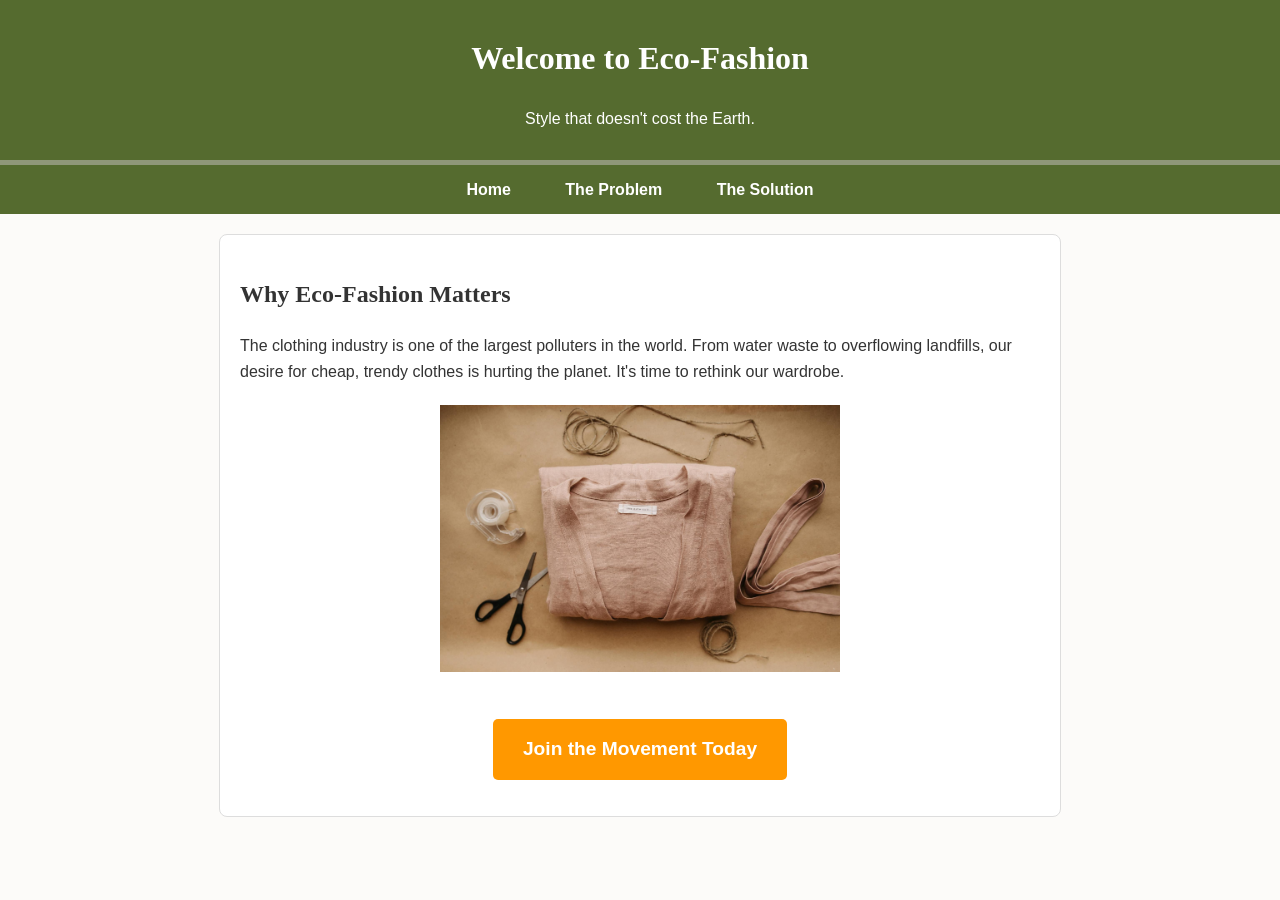
==== index.html @ e0d64953 "Initial Eco-Fashion website" ====
<!doctype html PUBLIC "-//W3C//DTD XHTML 1.0 Strict//EN" 
"http://www.w3.org/TR/xhtml1/DTD/xhtml1-strict.dtd">

<!-- defines the document as xhtml 1.0 strict for standards compliance -->

<html xmlns="http://www.w3.org/1999/xhtml" xml:lang="en" lang="en">

<head>
    <!-- sets character encoding so text displays correctly -->
    <meta http-equiv="Content-Type" content="text/html; charset=utf-8" />

    <!-- page title shown in browser tab -->
    <title>Eco-Fashion | Home</title>

    <!-- connects this page to the external stylesheet for design and layout -->
    <link rel="stylesheet" type="text/css" href="style.css" />
</head>

<body>

    <!-- main header section containing website name and tagline -->
    <div id="header">
        <h1>Welcome to Eco-Fashion</h1>
        <p>Style that doesn't cost the Earth.</p>
    </div>

    <!-- navigation bar that allows users to move between pages -->
    <div id="navbar">
        <a href="index.html">Home</a> <!-- links back to this page -->
        <a href="problem.html">The Problem</a> <!-- links to problem.html -->
        <a href="solution.html">The Solution</a> <!-- links to solution.html -->
    </div>

    <!-- main content section of the homepage -->
    <div class="content-block">
        <h2>Why Eco-Fashion Matters</h2>

        <!-- explains the environmental issue in simple terms -->
        <p>
            The clothing industry is one of the largest polluters in the world.
            From water waste to overflowing landfills, our desire for cheap,
            trendy clothes is hurting the planet. It's time to rethink our wardrobe.
        </p>
        
        <!-- image container used for styling and positioning -->
        <div class="image-container">
            <!-- image related to sustainable fashion -->
            <img src="fashion.jpg" 
                 alt="A rack of sustainable, earth-toned clothing" 
                 width="400" />
        </div>

        <!-- call-to-action button encouraging user engagement -->
        <p style="text-align: center;">
            <a href="solution.html" class="cta-button">
                Join the Movement Today
            </a>
        </p>
    </div>


</body>
</html>
---- style.css ----
/* used a serif font to give the headings a classic fashion magazine vibe */
h1, h2, h3 {
    font-family: 'Cambria', serif;
}

/* baseline setup. using a slightly off-white paper color for the eco feel instead of a pure white */
body {
    font-family: Arial, Helvetica, sans-serif; 
    line-height: 1.6;
    margin: 0;
    padding: 0;
    background-color: #fcfbf9; 
    color: #333;
}

/* main site header. using an earthy olive green background and a subtle bottom border for depth */
#header {
    background-color: #556b2f;
    border-bottom: 5px solid #8f9779;
    color: white;
    padding: 12px;
    text-align: center;
}

/* wrapping the nav links. keeping the background identical to the header so it looks like one solid block */
#navbar {
    background-color: #556b2f;
    padding: 12px;
    text-align: center;
}

/* styling the actual clickable links. adding padding makes the click area larger for better accessibility */
#navbar a {
    color: white;
    text-decoration: none;
    padding: 10px 20px;
    margin: 0 5px;
    font-weight: bold;
}

/* hover state so users know the link is interactive. using a fresh leaf green here instead of default colors */
#navbar a:hover {
    background-color: #6b8c42;
    border-radius: 4px;
}

/* this acts as our main wrapper so the text doesn't stretch infinitely on wide monitors. centering it with margin auto */
.content-block {
    max-width: 800px;
    margin: 20px auto;
    padding: 20px;
    background-color: white;
    border: 1px solid #ddd;
    border-radius: 8px;
}

/* this hits the 'call to action' requirement. making it bright orange so it pops against the green theme */
.cta-button {
    display: inline-block;
    background-color: #ff9800;
    color: white;
    padding: 15px 30px;
    text-decoration: none;
    font-size: 1.2em;
    font-weight: bold;
    border-radius: 5px;
    margin-top: 20px;
}

/* slight darken on the CTA hover so it feels responsive */
.cta-button:hover {
    background-color: #e68a00;
}

/* fulfilling the table requirement. making it span the full width of the container and collapsing borders so it looks clean */
table {
    width: 100%;
    border-collapse: collapse;
    margin-top: 20px;
}

/* adding solid green borders to all table elements to match the theme */
table, th, td {
    border: 1px solid #2e7d32;
}

/* padding out the cells so the text isn't crammed against the lines */
th, td {
    padding: 12px;
    text-align: left;
}

/* giving the table headers a faint green background to separate them from the data rows */
th {
    background-color: #e8f5e9;
}

/* form layout styling for the pledge section. spacing out the input groups */
.form-group {
    margin-bottom: 15px;
}

/* stacking labels on top of inputs instead of side-by-side for better ux */
label {
    display: block;
    font-weight: bold;
}

/* standardizing the text fields so they span the whole container and have soft rounded corners */
input[type="text"], input[type="email"] {
    width: 100%;
    padding: 8px;
    margin-top: 5px;
    border: 1px solid #ccc;
    border-radius: 4px;
}

/* styling the submit button to match our earthy theme rather than using the browser's ugly default grey button */
input[type="submit"] {
    background-color: #2e7d32;
    color: white;
    padding: 10px 20px;
    border: none;
    border-radius: 4px;
    cursor: pointer;
}

/* hover effect for the submit button */
input[type="submit"]:hover {
    background-color: #1b5e20;
}

/* simple utility class to center our required image */
.image-container {
    text-align: center;
    margin: 20px 0;
}

/* basic footer styling to close out the page nicely and hold the copyright */
#footer {
    text-align: center;
    font-size: 0.8em;
    padding: 20px;
    margin-top: 30px;
    color: #666;
    border-top: 1px solid #ccc;
}
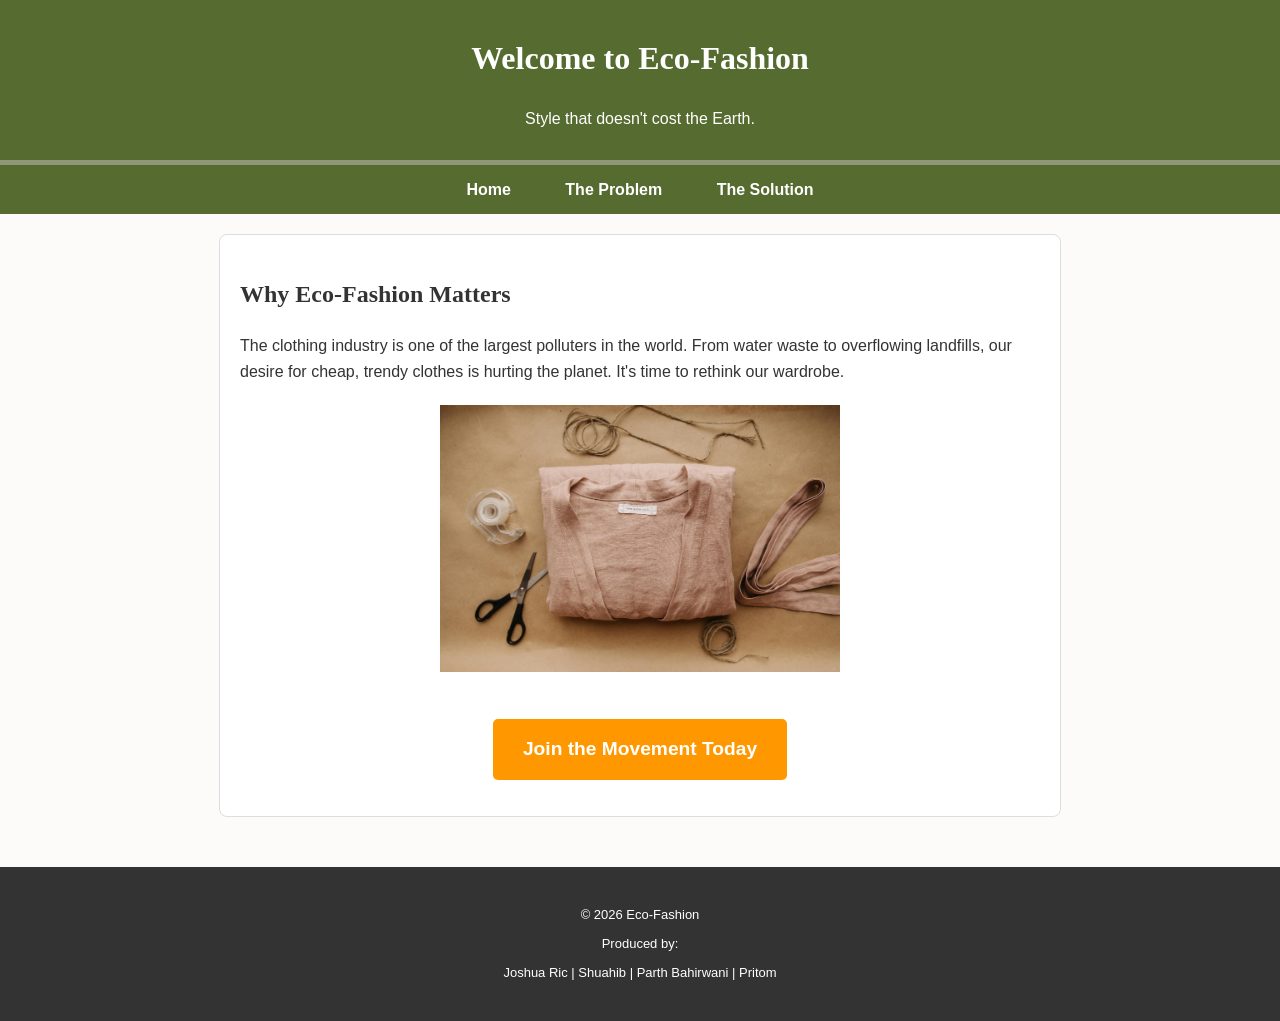
==== commit 240e0645: "minor update" ====
--- a/index.html
+++ b/index.html
@@ -58,6 +58,14 @@
         </p>
     </div>
 
+<!-- footer contents for legal information -->
+<footer>
+    <div class="footer-content">
+        <p>&copy; 2026 Eco-Fashion</p>
+        <p>Produced by:</p>
+        <p>Joshua Ric | Shuahib | Parth Bahirwani | Pritom</p>
+    </div>
+</footer>
 
 </body>
 </html>
--- a/style.css
+++ b/style.css
@@ -144,4 +144,21 @@
     margin-top: 30px;
     color: #666;
     border-top: 1px solid #ccc;
+}
+
+/* footer area to finish the page with a clean dark section */
+footer {
+    background-color: #333; 
+    color: white;
+    text-align: center;
+    padding: 30px 0;
+    width: 100%;
+    margin-top: 50px; 
+}
+
+/* formatting the text lines to be clean and readable for the team */
+.footer-content p {
+    margin: 8px 0; 
+    font-size: 13px; 
+    font-family: Arial, sans-serif;
 }
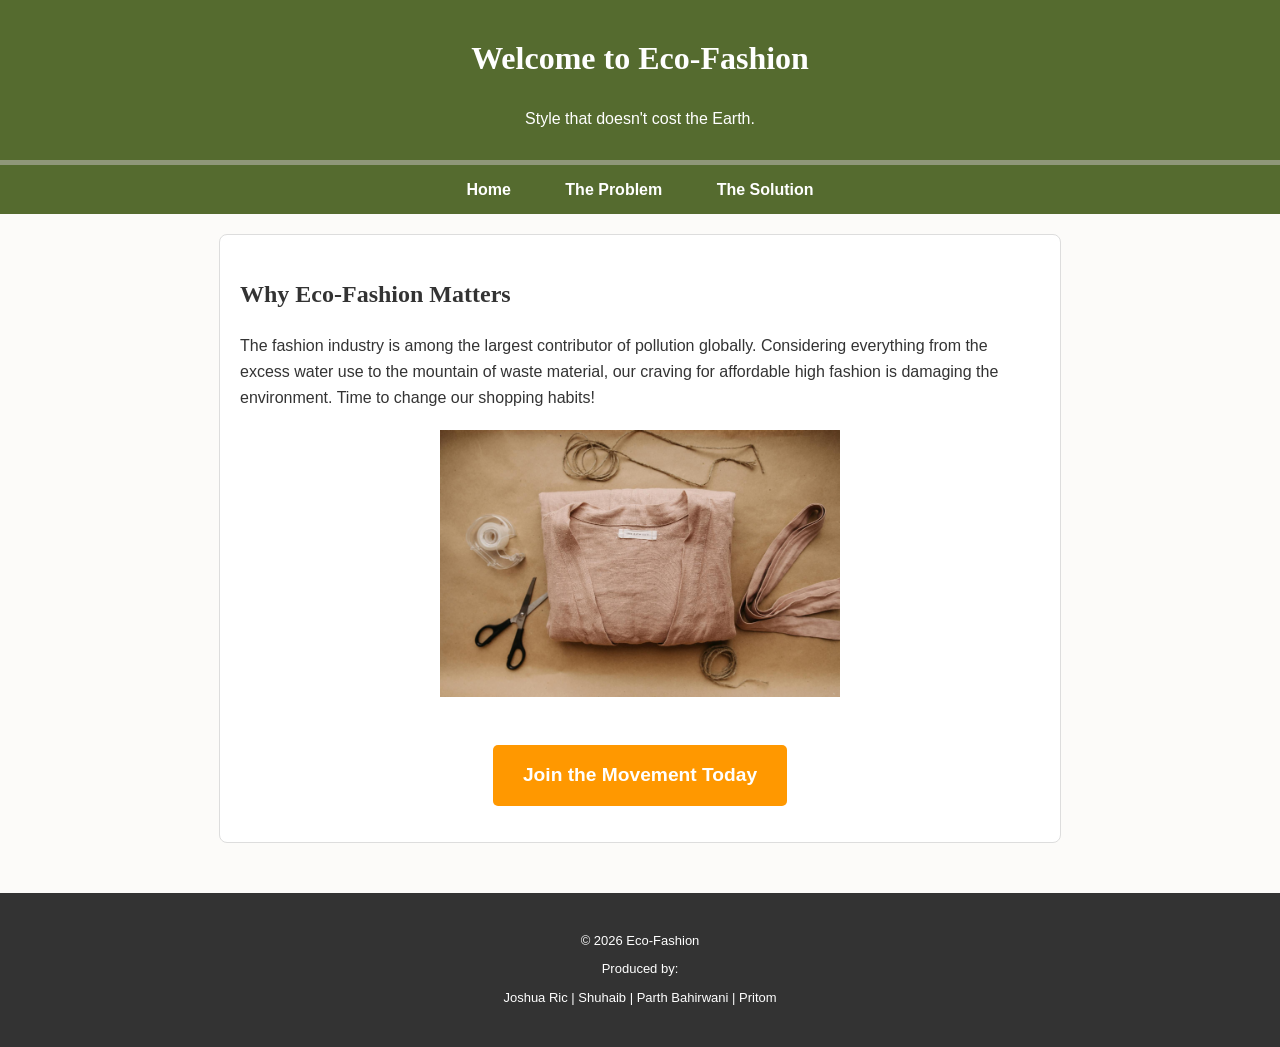
==== commit 86f79a92: "minor changes" ====
--- a/index.html
+++ b/index.html
@@ -37,9 +37,7 @@
 
         <!-- explains the environmental issue in simple terms -->
         <p>
-            The clothing industry is one of the largest polluters in the world.
-            From water waste to overflowing landfills, our desire for cheap,
-            trendy clothes is hurting the planet. It's time to rethink our wardrobe.
+            The fashion industry is among the largest contributor of pollution globally. Considering everything from the excess water use to the mountain of waste material, our craving for affordable high fashion is damaging the environment. Time to change our shopping habits!
         </p>
         
         <!-- image container used for styling and positioning -->
@@ -63,7 +61,7 @@
     <div class="footer-content">
         <p>&copy; 2026 Eco-Fashion</p>
         <p>Produced by:</p>
-        <p>Joshua Ric | Shuahib | Parth Bahirwani | Pritom</p>
+        <p>Joshua Ric | Shuhaib | Parth Bahirwani | Pritom</p>
     </div>
 </footer>
 
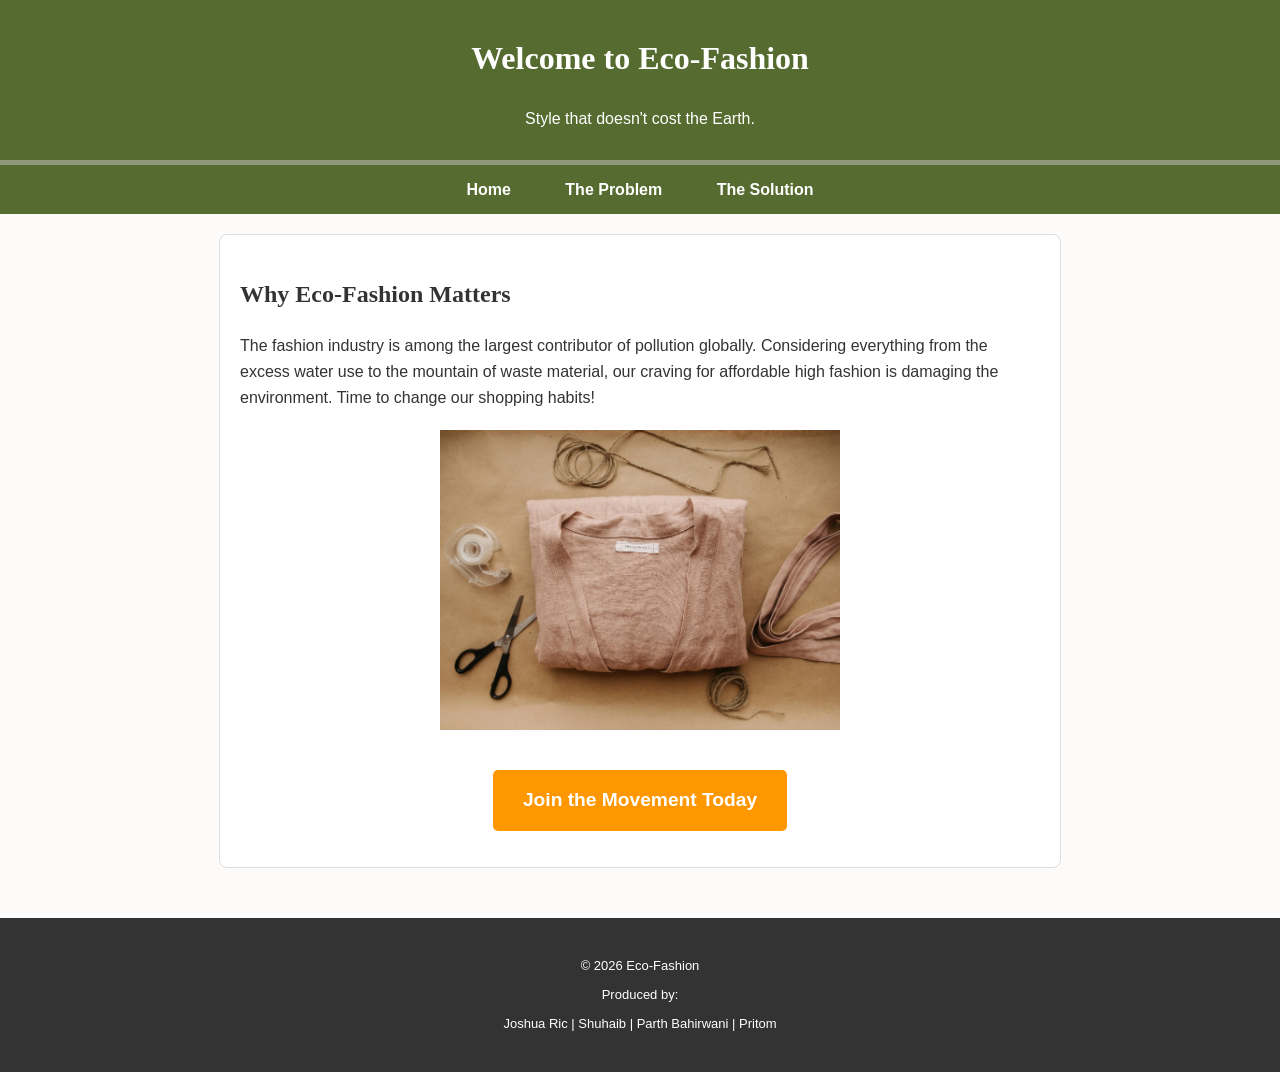
==== commit c8ec0e3c: "another minor changes" ====
--- a/index.html
+++ b/index.html
@@ -40,14 +40,8 @@
             The fashion industry is among the largest contributor of pollution globally. Considering everything from the excess water use to the mountain of waste material, our craving for affordable high fashion is damaging the environment. Time to change our shopping habits!
         </p>
         
-        <!-- image container used for styling and positioning -->
-        <div class="image-container">
-            <!-- image related to sustainable fashion -->
-            <img src="fashion.jpg" 
-                 alt="A rack of sustainable, earth-toned clothing" 
-                 width="400" />
-        </div>
-
+        <div class="image-container" role="img" aria-label="A rack of sustainable, earth-toned clothing"></div>
+        
         <!-- call-to-action button encouraging user engagement -->
         <p style="text-align: center;">
             <a href="solution.html" class="cta-button">
--- a/style.css
+++ b/style.css
@@ -161,4 +161,14 @@
     margin: 8px 0; 
     font-size: 13px; 
     font-family: Arial, sans-serif;
+}
+
+/* injecting the main fashion image via CSS, not inside the index.html */
+.image-container {
+    background-image: url('fashion.jpg');
+    width: 400px;         
+    height: 300px;        
+    background-size: cover; 
+    background-position: center; 
+    margin: 20px auto;    
 }
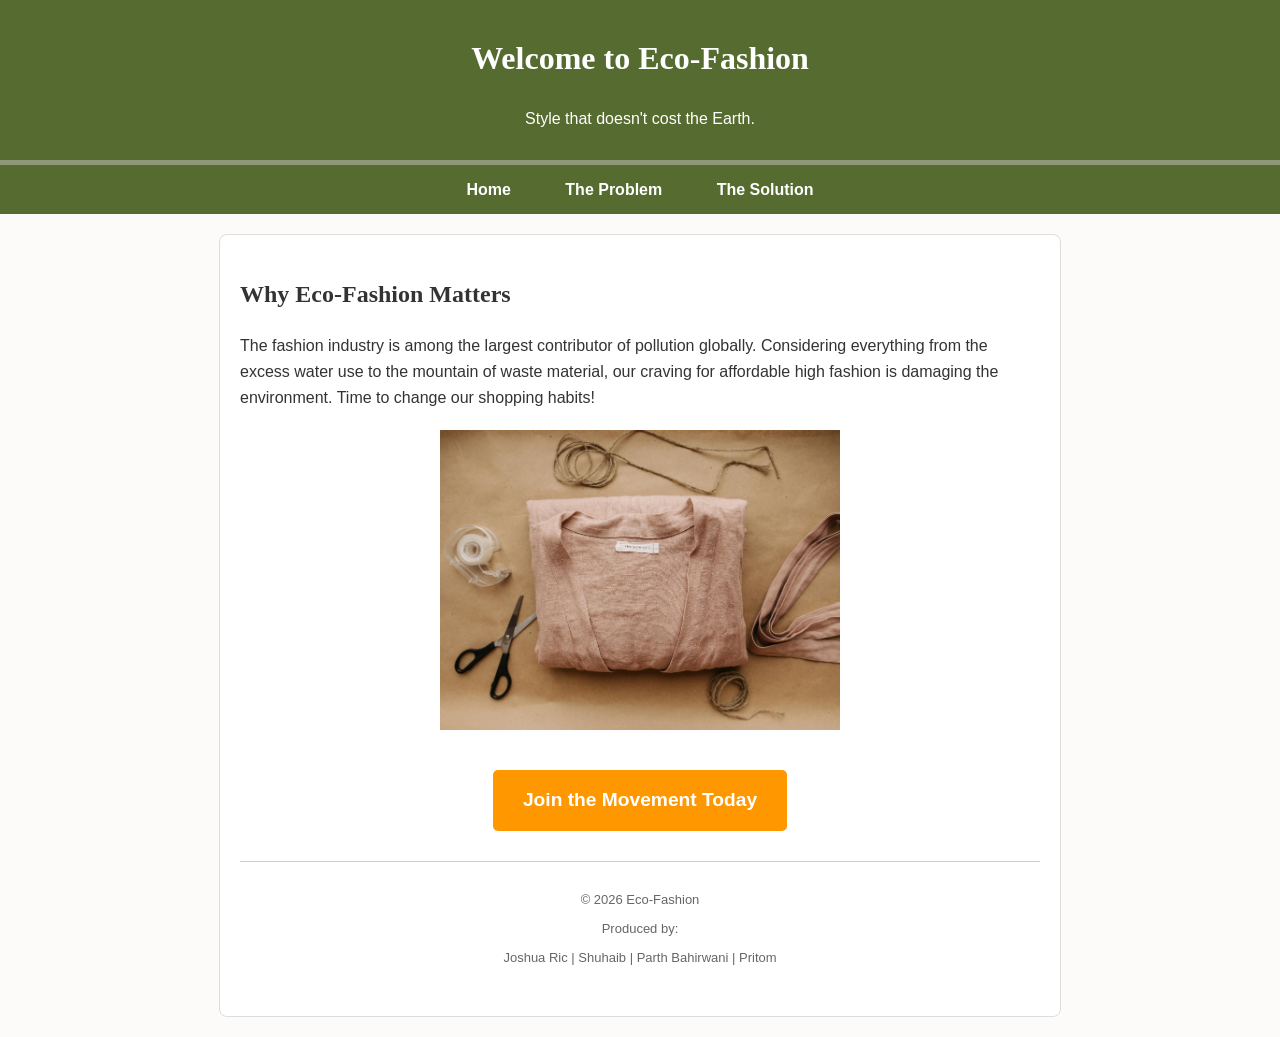
==== commit 06e5051f: "Final ver" ====
--- a/index.html
+++ b/index.html
@@ -1,63 +1,46 @@
-<!doctype html PUBLIC "-//W3C//DTD XHTML 1.0 Strict//EN" 
-"http://www.w3.org/TR/xhtml1/DTD/xhtml1-strict.dtd">
-
-<!-- defines the document as xhtml 1.0 strict for standards compliance -->
-
+<!DOCTYPE html PUBLIC "-//W3C//DTD XHTML 1.0 Strict//EN" "http://www.w3.org/TR/xhtml1/DTD/xhtml1-strict.dtd">
 <html xmlns="http://www.w3.org/1999/xhtml" xml:lang="en" lang="en">
 
 <head>
-    <!-- sets character encoding so text displays correctly -->
     <meta http-equiv="Content-Type" content="text/html; charset=utf-8" />
-
-    <!-- page title shown in browser tab -->
     <title>Eco-Fashion | Home</title>
-
-    <!-- connects this page to the external stylesheet for design and layout -->
     <link rel="stylesheet" type="text/css" href="style.css" />
 </head>
 
 <body>
 
-    <!-- main header section containing website name and tagline -->
     <div id="header">
         <h1>Welcome to Eco-Fashion</h1>
         <p>Style that doesn't cost the Earth.</p>
     </div>
 
-    <!-- navigation bar that allows users to move between pages -->
     <div id="navbar">
-        <a href="index.html">Home</a> <!-- links back to this page -->
-        <a href="problem.html">The Problem</a> <!-- links to problem.html -->
-        <a href="solution.html">The Solution</a> <!-- links to solution.html -->
+        <a href="index.html">Home</a>
+        <a href="problem.html">The Problem</a>
+        <a href="solution.html">The Solution</a>
     </div>
 
-    <!-- main content section of the homepage -->
     <div class="content-block">
         <h2>Why Eco-Fashion Matters</h2>
 
-        <!-- explains the environmental issue in simple terms -->
         <p>
             The fashion industry is among the largest contributor of pollution globally. Considering everything from the excess water use to the mountain of waste material, our craving for affordable high fashion is damaging the environment. Time to change our shopping habits!
         </p>
         
-        <div class="image-container" role="img" aria-label="A rack of sustainable, earth-toned clothing"></div>
+        <div class="image-container"></div>
         
-        <!-- call-to-action button encouraging user engagement -->
         <p style="text-align: center;">
-            <a href="solution.html" class="cta-button">
-                Join the Movement Today
-            </a>
+            <a href="solution.html" class="cta-button">Join the Movement Today</a>
         </p>
+
+
+    <div id="footer">
+        <div class="footer-content">
+            <p>&copy; 2026 Eco-Fashion</p>
+            <p>Produced by:</p>
+            <p>Joshua Ric | Shuhaib | Parth Bahirwani | Pritom</p>
+        </div>
     </div>
 
-<!-- footer contents for legal information -->
-<footer>
-    <div class="footer-content">
-        <p>&copy; 2026 Eco-Fashion</p>
-        <p>Produced by:</p>
-        <p>Joshua Ric | Shuhaib | Parth Bahirwani | Pritom</p>
-    </div>
-</footer>
-
 </body>
-</html>
+</html>
